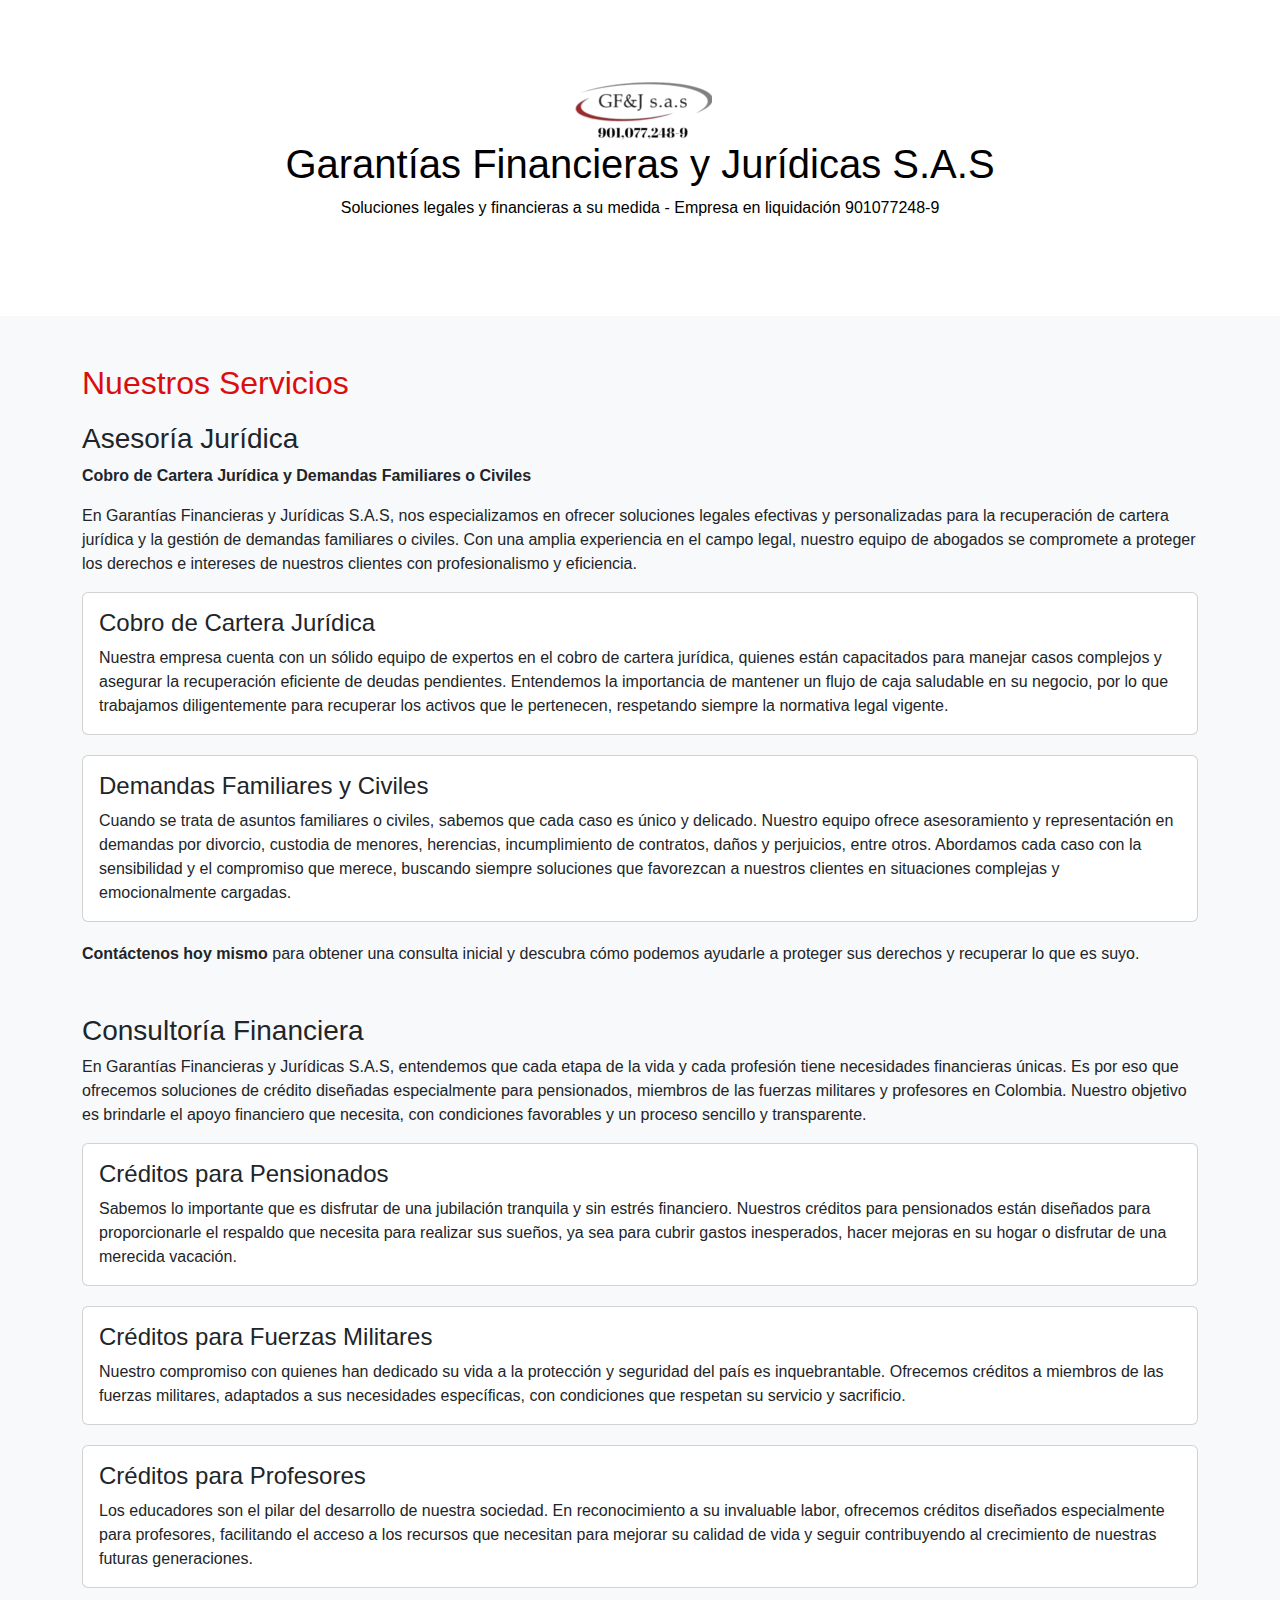
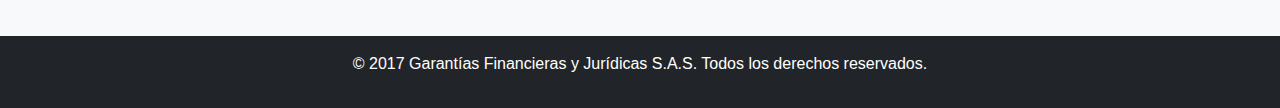
==== index3.html @ e81f1ee1 "Commit" ====
<!DOCTYPE html>
<html lang="es">
<head>
    <meta charset="UTF-8">
    <meta name="viewport" content="width=device-width, initial-scale=1.0">
    <title>Servicios - Garantías Financieras y Jurídicas S.A.S</title>
    <link href="https://cdn.jsdelivr.net/npm/bootstrap@5.3.0/dist/css/bootstrap.min.css" rel="stylesheet">
    <style>
        body {
            font-family: Arial, sans-serif;
            background-color: #f8f9fa;
        }
        .hero {
            background-color: #ffffff;
            color: rgb(0, 0, 0);
            padding: 50px 20px;
            text-align: center;
        }
        .section-title {
            color: #db0d0d;
            margin-bottom: 20px;
        }
        .card {
            margin-bottom: 20px;
        }
        .hero {
    text-align: center;
    padding: 80px;
}

.hero .logo {
    display: block;
    margin: 0 auto;
    max-width: 190px; /* Ajusta el tamaño máximo de la imagen */
    height: auto; /* Mantiene las proporciones de la imagen */

}

    </style>
</head>
<body>
    <header class="hero">
        <img src="GFYJ.png" alt="Logo de Garantías Financieras y Jurídicas S.A.S" class="logo">
        <h1>Garantías Financieras y Jurídicas S.A.S</h1>
        <p>Soluciones legales y financieras a su medida - Empresa en liquidación 901077248-9</p>
    </header>


    <main class="container my-5">
        <section>
            <h2 class="section-title">Nuestros Servicios</h2>

            <div class="mb-5">
                <h3>Asesoría Jurídica</h3>
                <p><strong>Cobro de Cartera Jurídica y Demandas Familiares o Civiles</strong></p>
                <p>En Garantías Financieras y Jurídicas S.A.S, nos especializamos en ofrecer soluciones legales efectivas y personalizadas para la recuperación de cartera jurídica y la gestión de demandas familiares o civiles. Con una amplia experiencia en el campo legal, nuestro equipo de abogados se compromete a proteger los derechos e intereses de nuestros clientes con profesionalismo y eficiencia.</p>

                <div class="card">
                    <div class="card-body">
                        <h4 class="card-title">Cobro de Cartera Jurídica</h4>
                        <p class="card-text">Nuestra empresa cuenta con un sólido equipo de expertos en el cobro de cartera jurídica, quienes están capacitados para manejar casos complejos y asegurar la recuperación eficiente de deudas pendientes. Entendemos la importancia de mantener un flujo de caja saludable en su negocio, por lo que trabajamos diligentemente para recuperar los activos que le pertenecen, respetando siempre la normativa legal vigente.</p>
                    </div>
                </div>

                <div class="card">
                    <div class="card-body">
                        <h4 class="card-title">Demandas Familiares y Civiles</h4>
                        <p class="card-text">Cuando se trata de asuntos familiares o civiles, sabemos que cada caso es único y delicado. Nuestro equipo ofrece asesoramiento y representación en demandas por divorcio, custodia de menores, herencias, incumplimiento de contratos, daños y perjuicios, entre otros. Abordamos cada caso con la sensibilidad y el compromiso que merece, buscando siempre soluciones que favorezcan a nuestros clientes en situaciones complejas y emocionalmente cargadas.</p>
                    </div>
                </div>
                <p><strong>Contáctenos hoy mismo</strong> para obtener una consulta inicial y descubra cómo podemos ayudarle a proteger sus derechos y recuperar lo que es suyo.</p>
            </div>

            <div>
                <h3>Consultoría Financiera</h3>
                <p>En Garantías Financieras y Jurídicas S.A.S, entendemos que cada etapa de la vida y cada profesión tiene necesidades financieras únicas. Es por eso que ofrecemos soluciones de crédito diseñadas especialmente para pensionados, miembros de las fuerzas militares y profesores en Colombia. Nuestro objetivo es brindarle el apoyo financiero que necesita, con condiciones favorables y un proceso sencillo y transparente.</p>

                <div class="card">
                    <div class="card-body">
                        <h4 class="card-title">Créditos para Pensionados</h4>
                        <p class="card-text">Sabemos lo importante que es disfrutar de una jubilación tranquila y sin estrés financiero. Nuestros créditos para pensionados están diseñados para proporcionarle el respaldo que necesita para realizar sus sueños, ya sea para cubrir gastos inesperados, hacer mejoras en su hogar o disfrutar de una merecida vacación.</p>
                    </div>
                </div>

                <div class="card">
                    <div class="card-body">
                        <h4 class="card-title">Créditos para Fuerzas Militares</h4>
                        <p class="card-text">Nuestro compromiso con quienes han dedicado su vida a la protección y seguridad del país es inquebrantable. Ofrecemos créditos a miembros de las fuerzas militares, adaptados a sus necesidades específicas, con condiciones que respetan su servicio y sacrificio.</p>
                    </div>
                </div>

                <div class="card">
                    <div class="card-body">
                        <h4 class="card-title">Créditos para Profesores</h4>
                        <p class="card-text">Los educadores son el pilar del desarrollo de nuestra sociedad. En reconocimiento a su invaluable labor, ofrecemos créditos diseñados especialmente para profesores, facilitando el acceso a los recursos que necesitan para mejorar su calidad de vida y seguir contribuyendo al crecimiento de nuestras futuras generaciones.</p>
                    </div>
                </div>
            </div>
        </section>
    </main>

    <footer class="bg-dark text-white text-center py-3">
        <p>&copy; 2017 Garantías Financieras y Jurídicas S.A.S. Todos los derechos reservados.</p>
    </footer>

    <script src="https://cdn.jsdelivr.net/npm/bootstrap@5.3.0/dist/js/bootstrap.bundle.min.js"></script>
</body>
</html>
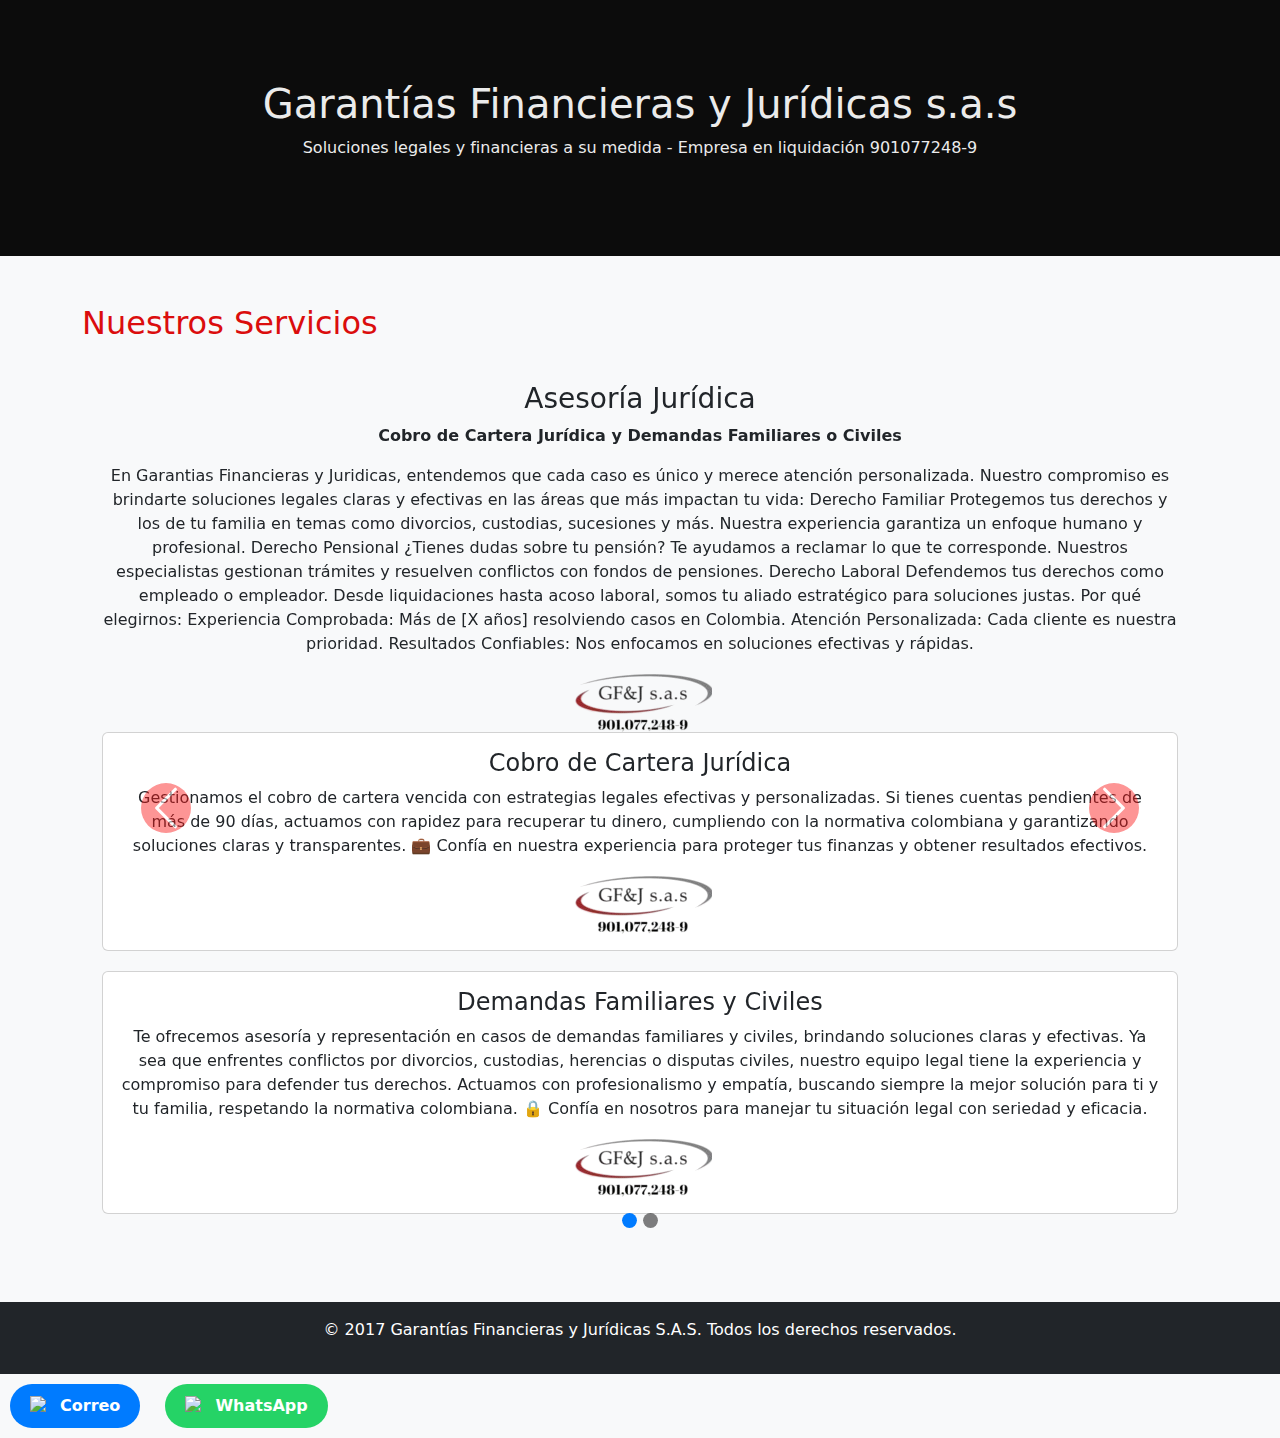
==== commit 5f61f6f8: "Commit" ====
--- a/index3.html
+++ b/index3.html
@@ -3,16 +3,23 @@
 <head>
     <meta charset="UTF-8">
     <meta name="viewport" content="width=device-width, initial-scale=1.0">
-    <title>Servicios - Garantías Financieras y Jurídicas S.A.S</title>
+    <title>Servicios - Garantías Financieras y Jurídicas s.a.s</title>
     <link href="https://cdn.jsdelivr.net/npm/bootstrap@5.3.0/dist/css/bootstrap.min.css" rel="stylesheet">
+    <!-- Bootstrap CSS -->
+<link href="https://cdn.jsdelivr.net/npm/bootstrap@5.3.0-alpha1/dist/css/bootstrap.min.css" rel="stylesheet">
+<!-- Bootstrap JS -->
+<script src="https://cdn.jsdelivr.net/npm/bootstrap@5.3.0-alpha1/dist/js/bootstrap.bundle.min.js"></script>
+<link href="https://fonts.googleapis.com/css2?family=Roboto+Slab:wght@400;700&display=swap" rel="stylesheet">
+
+
     <style>
         body {
-            font-family: Arial, sans-serif;
+            ffont-family: 'Roboto Slab', serif;
             background-color: #f8f9fa;
         }
         .hero {
-            background-color: #ffffff;
-            color: rgb(0, 0, 0);
+            background-color: #0c0c0c;
+            color: rgb(235, 235, 235);
             padding: 50px 20px;
             text-align: center;
         }
@@ -31,78 +38,229 @@
 .hero .logo {
     display: block;
     margin: 0 auto;
-    max-width: 190px; /* Ajusta el tamaño máximo de la imagen */
+    max-width: 290px; /* Ajusta el tamaño máximo de la imagen */
     height: auto; /* Mantiene las proporciones de la imagen */
 
 }
 
     </style>
 </head>
+
 <body>
     <header class="hero">
-        <img src="GFYJ.png" alt="Logo de Garantías Financieras y Jurídicas S.A.S" class="logo">
-        <h1>Garantías Financieras y Jurídicas S.A.S</h1>
+        <h1>Garantías Financieras y Jurídicas s.a.s</h1>
         <p>Soluciones legales y financieras a su medida - Empresa en liquidación 901077248-9</p>
     </header>
 
 
     <main class="container my-5">
+        <div id="servicesCarousel" class="carousel slide" data-bs-ride="carousel" data-bs-interval="5000">
+
         <section>
             <h2 class="section-title">Nuestros Servicios</h2>
-
-            <div class="mb-5">
-                <h3>Asesoría Jurídica</h3>
-                <p><strong>Cobro de Cartera Jurídica y Demandas Familiares o Civiles</strong></p>
-                <p>En Garantías Financieras y Jurídicas S.A.S, nos especializamos en ofrecer soluciones legales efectivas y personalizadas para la recuperación de cartera jurídica y la gestión de demandas familiares o civiles. Con una amplia experiencia en el campo legal, nuestro equipo de abogados se compromete a proteger los derechos e intereses de nuestros clientes con profesionalismo y eficiencia.</p>
-
-                <div class="card">
-                    <div class="card-body">
-                        <h4 class="card-title">Cobro de Cartera Jurídica</h4>
-                        <p class="card-text">Nuestra empresa cuenta con un sólido equipo de expertos en el cobro de cartera jurídica, quienes están capacitados para manejar casos complejos y asegurar la recuperación eficiente de deudas pendientes. Entendemos la importancia de mantener un flujo de caja saludable en su negocio, por lo que trabajamos diligentemente para recuperar los activos que le pertenecen, respetando siempre la normativa legal vigente.</p>
+    
+            <!-- Carrusel de Bootstrap -->
+            <div id="servicesCarousel" class="carousel slide" data-bs-ride="carousel">
+                <!-- Indicadores -->
+                <div class="carousel-indicators">
+                    <button type="button" data-bs-target="#servicesCarousel" data-bs-slide-to="0" class="active" aria-current="true" aria-label="Asesoría Jurídica"></button>
+                    <button type="button" data-bs-target="#servicesCarousel" data-bs-slide-to="1" aria-label="Consultoría Financiera"></button>
+                </div>
+    
+                <!-- Contenido del Carrusel -->
+                <div class="carousel-inner">
+                    <!-- Primer Slide: Asesoría Jurídica -->
+                    <div class="carousel-item active">
+                        <h3>Asesoría Jurídica</h3>
+                        <p><strong>Cobro de Cartera Jurídica y Demandas Familiares o Civiles</strong></p>
+                        <p>En Garantias Financieras y Juridicas, entendemos que cada caso es único y merece atención personalizada. Nuestro compromiso es brindarte soluciones legales claras y efectivas en las áreas que más impactan tu vida:
+
+                            Derecho Familiar
+                            Protegemos tus derechos y los de tu familia en temas como divorcios, custodias, sucesiones y más. Nuestra experiencia garantiza un enfoque humano y profesional.
+                            
+                            Derecho Pensional
+                            ¿Tienes dudas sobre tu pensión? Te ayudamos a reclamar lo que te corresponde. Nuestros especialistas gestionan trámites y resuelven conflictos con fondos de pensiones.
+                            
+                            Derecho Laboral
+                            Defendemos tus derechos como empleado o empleador. Desde liquidaciones hasta acoso laboral, somos tu aliado estratégico para soluciones justas.
+                            
+                            Por qué elegirnos:
+                            
+                            Experiencia Comprobada: Más de [X años] resolviendo casos en Colombia.
+                            Atención Personalizada: Cada cliente es nuestra prioridad.
+                            Resultados Confiables: Nos enfocamos en soluciones efectivas y rápidas.
+                        </p>
+
+                        <img src="GFYJ.png" alt="Logo de Garantías Financieras y Jurídicas S.A.S" class="logo">
+    
+                        <div class="card">
+                            <div class="card-body">
+                                <h4 class="card-title">Cobro de Cartera Jurídica</h4>
+                                <p class="card-text">Gestionamos el cobro de cartera vencida con estrategias legales efectivas y personalizadas. Si tienes cuentas pendientes de más de 90 días, actuamos con rapidez para recuperar tu dinero, cumpliendo con la normativa colombiana y garantizando soluciones claras y transparentes.
+
+                                    💼 Confía en nuestra experiencia para proteger tus finanzas y obtener resultados efectivos.</p>
+                                    <img src="GFYJ.png" alt="Logo de Garantías Financieras y Jurídicas S.A.S" class="logo">
+                            </div>
+                        </div>
+    
+                        <div class="card mt-3">
+                            <div class="card-body">
+                                <h4 class="card-title">Demandas Familiares y Civiles</h4>
+                                <p class="card-text">Te ofrecemos asesoría y representación en casos de demandas familiares y civiles, brindando soluciones claras y efectivas. Ya sea que enfrentes conflictos por divorcios, custodias, herencias o disputas civiles, nuestro equipo legal tiene la experiencia y compromiso para defender tus derechos. Actuamos con profesionalismo y empatía, buscando siempre la mejor solución para ti y tu familia, respetando la normativa colombiana.
+
+                                    🔒 Confía en nosotros para manejar tu situación legal con seriedad y eficacia.</p>
+                                    <img src="GFYJ.png" alt="Logo de Garantías Financieras y Jurídicas S.A.S" class="logo">
+                            </div>
+                        </div>
+                    </div>
+    
+                    <!-- Segundo Slide: Consultoría Financiera -->
+                    <div class="carousel-item">
+                        <h3>Consultoría Financiera</h3>
+                        <p>En Garantías Financieras y Jurídicas S.A.S, entendemos que cada etapa de la vida y cada profesión tiene necesidades financieras únicas...</p>
+
+                        <div class="card">
+                            <div class="card-body">
+                                <h4 class="card-title">Créditos para Pensionados</h4>
+                                <p class="card-text"> Te ayudamos a acceder a créditos diseñados especialmente para pensionados de cualquier entidad pagadora en Colombia. Ofrecemos soluciones financieras flexibles de hasta 150 millones de pesos, con condiciones adaptadas a tu capacidad de pago. Nuestro equipo te asesora en todo el proceso, asegurando que obtengas el crédito que necesitas de manera rápida y segura, siempre respetando tus derechos y buscando tu bienestar financiero.</p>
+                          
+                                <img src="GFYJ.png" alt="Logo de Garantías Financieras y Jurídicas S.A.S" class="logo">
+                          
+                            </div>
+                        </div>
+    
+                        <div class="card mt-3">
+                            <div class="card-body">
+                                <h4 class="card-title">Créditos para Fuerzas Militares</h4>
+                                <p class="card-text">Ofrecemos créditos exclusivos para miembros de las Fuerzas Militares de Colombia, con montos de hasta 150 millones de pesos, adaptados a tus necesidades y capacidad de pago. Sabemos lo importante que es tu servicio y bienestar, por lo que te brindamos asesoría completa para acceder a financiamiento rápido y seguro.
+
+                                    Entidades Pagadoras para las Fuerzas Militares:
+                                    Las principales entidades que administran y pagan las pensiones a los miembros de las Fuerzas Militares son:
+                                    
+                                    Caja de Sueldos de Retiro de las Fuerzas Militares (CNSC)
+                                    Caja de Retiro de la Policía Nacional (CRP)
+                                    Fondo de Pensiones de las Fuerzas Militares (FONFON)
+                                    Trabajamos con estas entidades para garantizar que los créditos sean procesados sin contratiempos y de manera eficiente.
+                                    
+                                    💼 Con la asesoría de expertos, obtén el crédito que necesitas para continuar con tus proyectos.</p>
+                           
+                                    <img src="GFYJ.png" alt="Logo de Garantías Financieras y Jurídicas S.A.S" class="logo">
+
+                                </div>
+                        </div>
+    
+                        <div class="card mt-3">
+                            <div class="card-body">
+                                <h4 class="card-title">Créditos para Profesores</h4>
+                                <p class="card-text"> Brindamos soluciones financieras para profesores vinculados directamente al gobierno, la Fiduprevisora o el FOPEP (Fondo de Pensiones de los Profesores). Ofrecemos créditos de hasta 150 millones de pesos con condiciones preferenciales, adaptadas a tu situación y capacidad de pago. Nuestro equipo te asesora a lo largo de todo el proceso para que puedas acceder a tu crédito de manera rápida, segura y con la mayor comodidad.
+
+                                    Entidades Pagadoras para Profesores:
+                                    Las entidades responsables del pago de pensiones para los docentes en Colombia son:
+                                    
+                                    Fiduprevisora
+                                    FOPEP (Fondo de Pensiones de los Profesores)
+                                    Te ayudamos a gestionar tu crédito con estas entidades, asegurando un proceso ágil y sin complicaciones.
+                                    
+                                    📚 Aprovecha las ventajas exclusivas para profesores y obtiene el crédito que necesitas para tus proyectos personales.</p>
+                          
+                                    <img src="GFYJ.png" alt="Logo de Garantías Financieras y Jurídicas S.A.S" class="logo">
+                                </div>
+                        </div>
                     </div>
                 </div>
 
-                <div class="card">
-                    <div class="card-body">
-                        <h4 class="card-title">Demandas Familiares y Civiles</h4>
-                        <p class="card-text">Cuando se trata de asuntos familiares o civiles, sabemos que cada caso es único y delicado. Nuestro equipo ofrece asesoramiento y representación en demandas por divorcio, custodia de menores, herencias, incumplimiento de contratos, daños y perjuicios, entre otros. Abordamos cada caso con la sensibilidad y el compromiso que merece, buscando siempre soluciones que favorezcan a nuestros clientes en situaciones complejas y emocionalmente cargadas.</p>
-                    </div>
-                </div>
-                <p><strong>Contáctenos hoy mismo</strong> para obtener una consulta inicial y descubra cómo podemos ayudarle a proteger sus derechos y recuperar lo que es suyo.</p>
-            </div>
-
-            <div>
-                <h3>Consultoría Financiera</h3>
-                <p>En Garantías Financieras y Jurídicas S.A.S, entendemos que cada etapa de la vida y cada profesión tiene necesidades financieras únicas. Es por eso que ofrecemos soluciones de crédito diseñadas especialmente para pensionados, miembros de las fuerzas militares y profesores en Colombia. Nuestro objetivo es brindarle el apoyo financiero que necesita, con condiciones favorables y un proceso sencillo y transparente.</p>
-
-                <div class="card">
-                    <div class="card-body">
-                        <h4 class="card-title">Créditos para Pensionados</h4>
-                        <p class="card-text">Sabemos lo importante que es disfrutar de una jubilación tranquila y sin estrés financiero. Nuestros créditos para pensionados están diseñados para proporcionarle el respaldo que necesita para realizar sus sueños, ya sea para cubrir gastos inesperados, hacer mejoras en su hogar o disfrutar de una merecida vacación.</p>
-                    </div>
-                </div>
-
-                <div class="card">
-                    <div class="card-body">
-                        <h4 class="card-title">Créditos para Fuerzas Militares</h4>
-                        <p class="card-text">Nuestro compromiso con quienes han dedicado su vida a la protección y seguridad del país es inquebrantable. Ofrecemos créditos a miembros de las fuerzas militares, adaptados a sus necesidades específicas, con condiciones que respetan su servicio y sacrificio.</p>
-                    </div>
-                </div>
-
-                <div class="card">
-                    <div class="card-body">
-                        <h4 class="card-title">Créditos para Profesores</h4>
-                        <p class="card-text">Los educadores son el pilar del desarrollo de nuestra sociedad. En reconocimiento a su invaluable labor, ofrecemos créditos diseñados especialmente para profesores, facilitando el acceso a los recursos que necesitan para mejorar su calidad de vida y seguir contribuyendo al crecimiento de nuestras futuras generaciones.</p>
-                    </div>
-                </div>
+                     <!-- Botones de Navegación -->
+                     <button class="carousel-control-prev" type="button" data-bs-target="#servicesCarousel" data-bs-slide="prev">
+                        <span class="carousel-control-prev-icon" aria-hidden="true"></span>
+                        <span class="visually-hidden">Anterior</span>
+                    </button>
+                    <button class="carousel-control-next" type="button" data-bs-target="#servicesCarousel" data-bs-slide="next">
+                        <span class="carousel-control-next-icon" aria-hidden="true"></span>
+                        <span class="visually-hidden">Siguiente</span>
+                    </button>
+    
             </div>
         </section>
     </main>
+    
+    <!-- Estilos CSS personalizados -->
+    <style>
+    .carousel-control-prev-icon,
+    .carousel-control-next-icon {
+        background-color: rgba(250, 24, 24, 0.919); /* Fondo oscuro para mejor visibilidad */
+        width: 50px;
+        height: 50px;
+        border-radius: 50%;
+    }
+    
+    .carousel-indicators [data-bs-target] {
+        background-color: #000; /* Cambiar el color de los indicadores */
+        width: 15px;
+        height: 15px;
+        border-radius: 50%;
+    }
+    
+    .carousel-indicators .active {
+        background-color: #007bff; /* Indicador activo en azul */
+    }
+    
+    .carousel-item {
+        padding: 20px;
+        text-align: center; /* Centrar el contenido */
+    }
+
+    .contact-btn {
+  display: inline-flex;
+  align-items: center;
+  text-decoration: none;
+  padding: 10px 20px;
+  border-radius: 25px;
+  font-size: 16px;
+  font-weight: bold;
+  margin: 10px;
+  transition: background-color 0.3s;
+}
+
+.email-btn {
+  background-color: #007BFF;
+  color: white;
+}
+
+.email-btn:hover {
+  background-color: #0056b3;
+}
+
+.whatsapp-btn {
+  background-color: #25D366;
+  color: white;
+}
+
+.whatsapp-btn:hover {
+  background-color: #128C7E;
+}
+
+.contact-icon {
+  width: 20px;
+  height: 20px;
+  margin-right: 10px;
+}
+
+    </style>
+    
 
     <footer class="bg-dark text-white text-center py-3">
         <p>&copy; 2017 Garantías Financieras y Jurídicas S.A.S. Todos los derechos reservados.</p>
     </footer>
-
+<!-- Botón de correo -->
+<a href="mailto:matiaswhiat@mail.de" class="contact-btn email-btn">
+    <img src="media/emailpic.jpg" alt="Correo" class="contact-icon"> Correo
+  </a>
+  
+  <!-- Botón de WhatsApp -->
+  <a href="tel:+5493513052333" class="contact-btn whatsapp-btn">
+    <img src="media/whatsapp.png" alt="WhatsApp" class="contact-icon"> WhatsApp
+  </a>
+  
     <script src="https://cdn.jsdelivr.net/npm/bootstrap@5.3.0/dist/js/bootstrap.bundle.min.js"></script>
 </body>
 </html>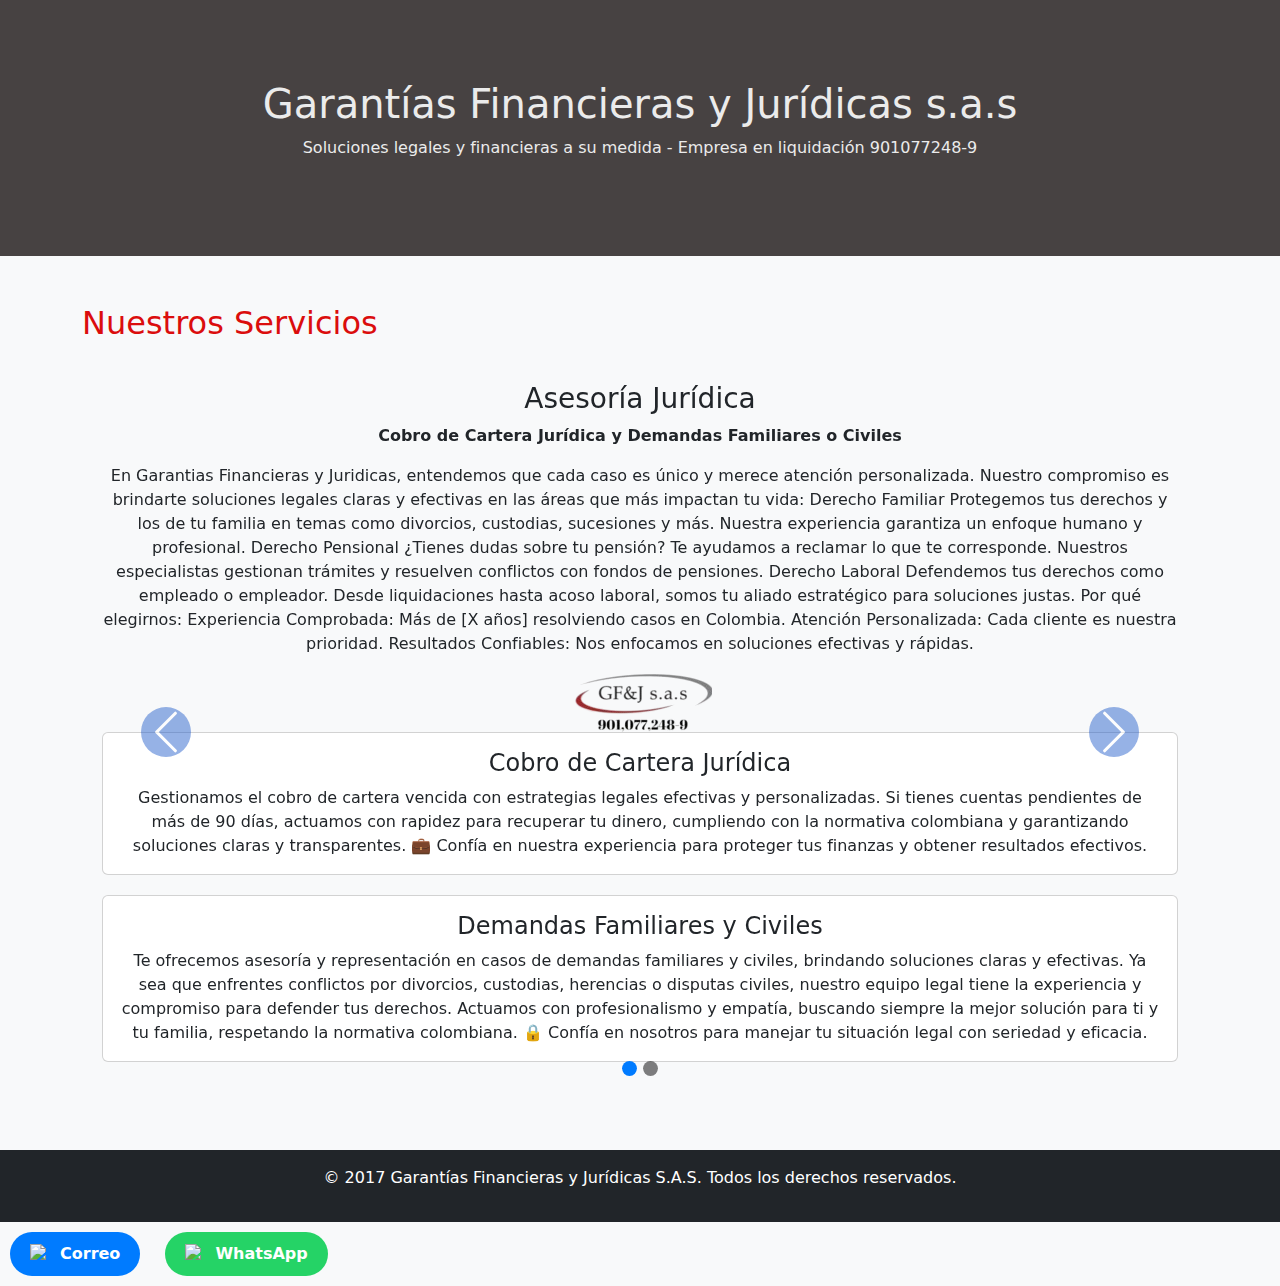
==== commit 74e6ff06: "Commit" ====
--- a/index3.html
+++ b/index3.html
@@ -18,7 +18,7 @@
             background-color: #f8f9fa;
         }
         .hero {
-            background-color: #0c0c0c;
+            background-color: #474242;
             color: rgb(235, 235, 235);
             padding: 50px 20px;
             text-align: center;
@@ -90,8 +90,9 @@
                             Atención Personalizada: Cada cliente es nuestra prioridad.
                             Resultados Confiables: Nos enfocamos en soluciones efectivas y rápidas.
                         </p>
-
                         <img src="GFYJ.png" alt="Logo de Garantías Financieras y Jurídicas S.A.S" class="logo">
+
+
     
                         <div class="card">
                             <div class="card-body">
@@ -99,7 +100,6 @@
                                 <p class="card-text">Gestionamos el cobro de cartera vencida con estrategias legales efectivas y personalizadas. Si tienes cuentas pendientes de más de 90 días, actuamos con rapidez para recuperar tu dinero, cumpliendo con la normativa colombiana y garantizando soluciones claras y transparentes.
 
                                     💼 Confía en nuestra experiencia para proteger tus finanzas y obtener resultados efectivos.</p>
-                                    <img src="GFYJ.png" alt="Logo de Garantías Financieras y Jurídicas S.A.S" class="logo">
                             </div>
                         </div>
     
@@ -109,7 +109,6 @@
                                 <p class="card-text">Te ofrecemos asesoría y representación en casos de demandas familiares y civiles, brindando soluciones claras y efectivas. Ya sea que enfrentes conflictos por divorcios, custodias, herencias o disputas civiles, nuestro equipo legal tiene la experiencia y compromiso para defender tus derechos. Actuamos con profesionalismo y empatía, buscando siempre la mejor solución para ti y tu familia, respetando la normativa colombiana.
 
                                     🔒 Confía en nosotros para manejar tu situación legal con seriedad y eficacia.</p>
-                                    <img src="GFYJ.png" alt="Logo de Garantías Financieras y Jurídicas S.A.S" class="logo">
                             </div>
                         </div>
                     </div>
@@ -119,12 +118,14 @@
                         <h3>Consultoría Financiera</h3>
                         <p>En Garantías Financieras y Jurídicas S.A.S, entendemos que cada etapa de la vida y cada profesión tiene necesidades financieras únicas...</p>
 
+                        <img src="GFYJ.png" alt="Logo de Garantías Financieras y Jurídicas S.A.S" class="logo">
+
+
                         <div class="card">
                             <div class="card-body">
                                 <h4 class="card-title">Créditos para Pensionados</h4>
                                 <p class="card-text"> Te ayudamos a acceder a créditos diseñados especialmente para pensionados de cualquier entidad pagadora en Colombia. Ofrecemos soluciones financieras flexibles de hasta 150 millones de pesos, con condiciones adaptadas a tu capacidad de pago. Nuestro equipo te asesora en todo el proceso, asegurando que obtengas el crédito que necesitas de manera rápida y segura, siempre respetando tus derechos y buscando tu bienestar financiero.</p>
                           
-                                <img src="GFYJ.png" alt="Logo de Garantías Financieras y Jurídicas S.A.S" class="logo">
                           
                             </div>
                         </div>
@@ -144,7 +145,6 @@
                                     
                                     💼 Con la asesoría de expertos, obtén el crédito que necesitas para continuar con tus proyectos.</p>
                            
-                                    <img src="GFYJ.png" alt="Logo de Garantías Financieras y Jurídicas S.A.S" class="logo">
 
                                 </div>
                         </div>
@@ -163,7 +163,6 @@
                                     
                                     📚 Aprovecha las ventajas exclusivas para profesores y obtiene el crédito que necesitas para tus proyectos personales.</p>
                           
-                                    <img src="GFYJ.png" alt="Logo de Garantías Financieras y Jurídicas S.A.S" class="logo">
                                 </div>
                         </div>
                     </div>
@@ -187,7 +186,7 @@
     <style>
     .carousel-control-prev-icon,
     .carousel-control-next-icon {
-        background-color: rgba(250, 24, 24, 0.919); /* Fondo oscuro para mejor visibilidad */
+        background-color: rgba(26, 87, 200, 0.919); /* Fondo oscuro para mejor visibilidad */
         width: 50px;
         height: 50px;
         border-radius: 50%;
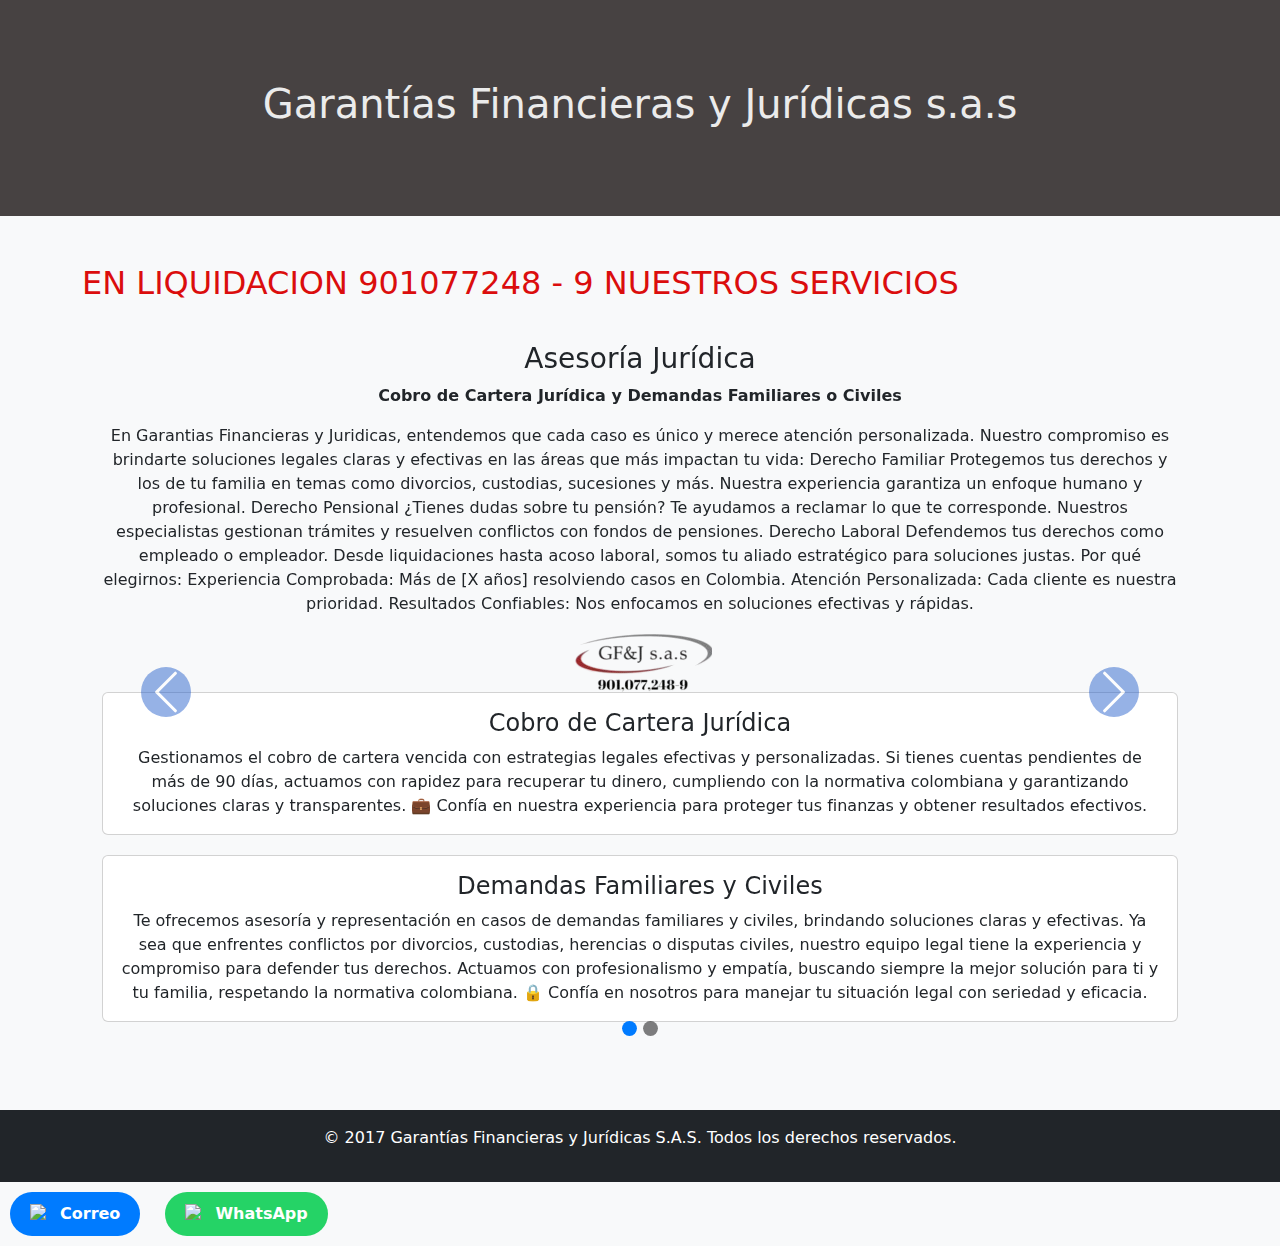
==== commit cdc28d50: "Commit" ====
--- a/index3.html
+++ b/index3.html
@@ -20,7 +20,7 @@
         .hero {
             background-color: #474242;
             color: rgb(235, 235, 235);
-            padding: 50px 20px;
+            padding: 30px 20px;
             text-align: center;
         }
         .section-title {
@@ -38,7 +38,7 @@
 .hero .logo {
     display: block;
     margin: 0 auto;
-    max-width: 290px; /* Ajusta el tamaño máximo de la imagen */
+    max-width: 0px; /* Ajusta el tamaño máximo de la imagen */
     height: auto; /* Mantiene las proporciones de la imagen */
 
 }
@@ -49,7 +49,6 @@
 <body>
     <header class="hero">
         <h1>Garantías Financieras y Jurídicas s.a.s</h1>
-        <p>Soluciones legales y financieras a su medida - Empresa en liquidación 901077248-9</p>
     </header>
 
 
@@ -57,7 +56,7 @@
         <div id="servicesCarousel" class="carousel slide" data-bs-ride="carousel" data-bs-interval="5000">
 
         <section>
-            <h2 class="section-title">Nuestros Servicios</h2>
+            <h2 class="section-title">EN LIQUIDACION 901077248 - 9 NUESTROS SERVICIOS</h2>
     
             <!-- Carrusel de Bootstrap -->
             <div id="servicesCarousel" class="carousel slide" data-bs-ride="carousel">
